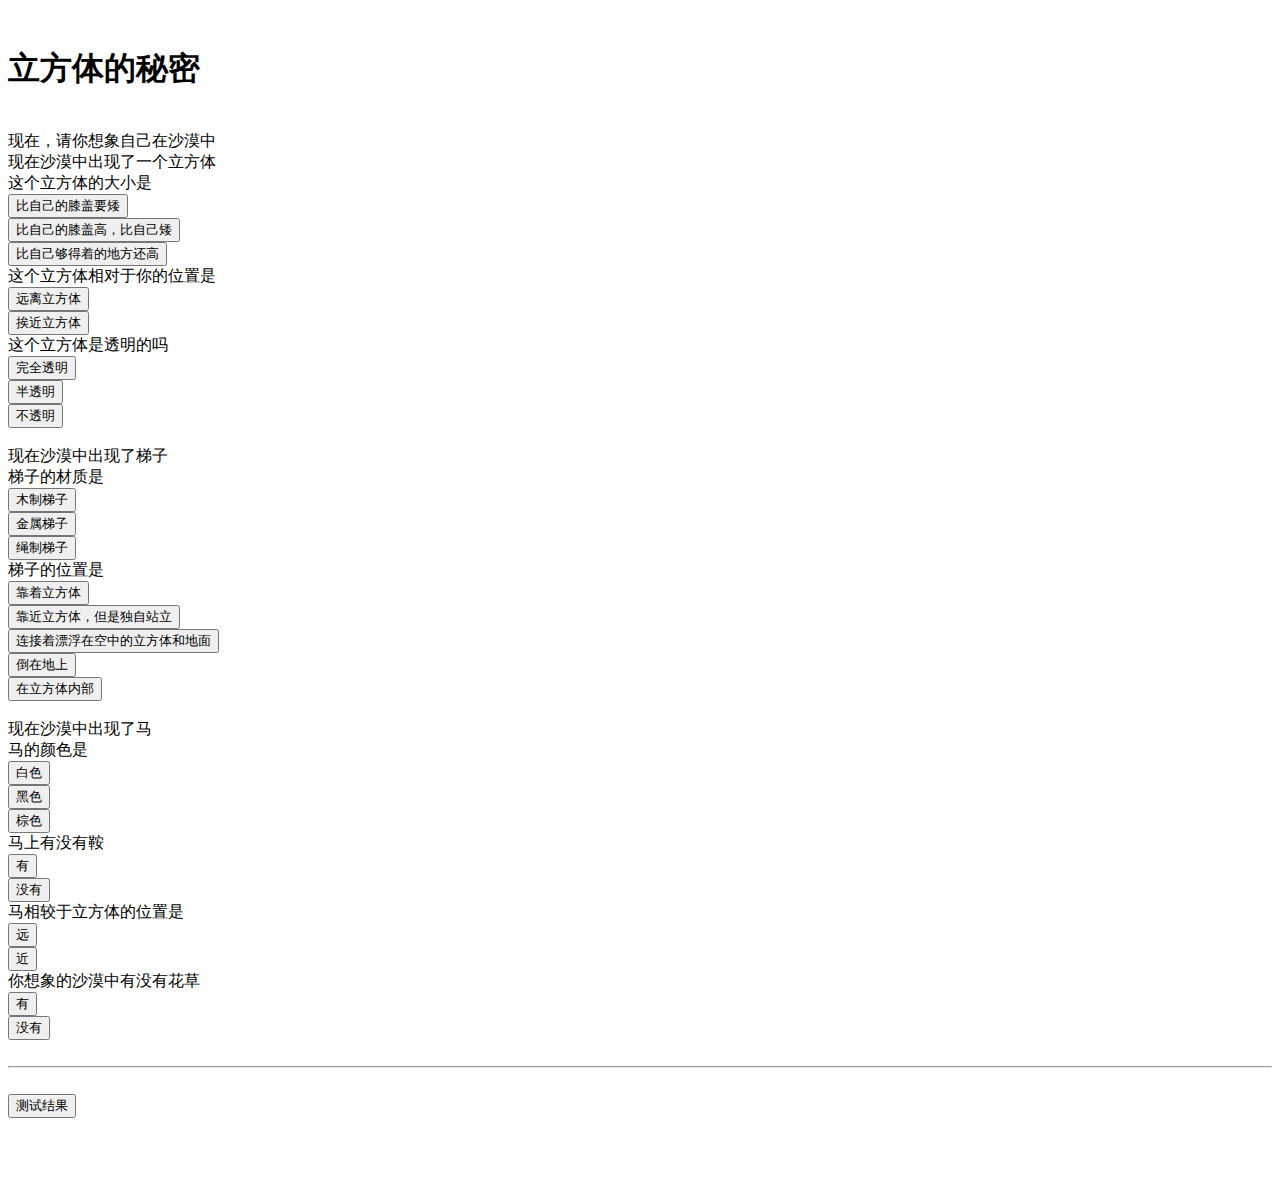
==== 立方体的秘密.html @ 9df50cff "upload lifangtidemimi" ====
<!DOCTYPE html>
<html>
<head>
  <title>立方体的秘密</title>
    <script src="立方体的秘密.js"></script>
    <link rel="stylesheet" href="立方体的秘密.css">
</head>
<body>
  <br>
  <h1>立方体的秘密</h1><br>
  <div class="container">
  <p0>现在，请你想象自己在沙漠中</p0><br>
  <p1>现在沙漠中出现了一个立方体</p1><br>
  <p2>这个立方体的大小是</p2><br>
  <button onclick="xiao()">比自己的膝盖要矮</button><br>
  <button onclick="zhong()">比自己的膝盖高，比自己矮</button><br>
  <button onclick="da()">比自己够得着的地方还高</button><br>

  <p3>这个立方体相对于你的位置是</p3><br>
  <button onclick="yuan()">远离立方体</button><br>
  <button onclick="jin()">挨近立方体</button><br>

  <p4>这个立方体是透明的吗</p4><br>
  <button onclick="wanquan()">完全透明</button><br>
  <button onclick="ban()">半透明</button><br>
  <button onclick="bu()">不透明</button><br>
  <br>
  <p5>现在沙漠中出现了梯子</p5><br>
  <p6>梯子的材质是</p6><br>
  <button onclick="mutou()">木制梯子</button><br>
  <button onclick="jinshu()">金属梯子</button><br>
  <button onclick="shengzhi()">绳制梯子</button><br>

  <p7>梯子的位置是</p7><br>
  <button onclick="kaozhe()">靠着立方体</button><br>
  <button onclick="duli()">靠近立方体，但是独自站立</button><br>
  <button onclick="lianjie()">连接着漂浮在空中的立方体和地面</button><br>
  <button onclick="daozhe()">倒在地上</button><br>
  <button onclick="limian()">在立方体内部</button><br>
  <br>
  <p8>现在沙漠中出现了马</p8><br>
  <p9>马的颜色是</p9><br>
  <button onclick="bai()">白色</button><br>
  <button onclick="hei()">黑色</button><br>
  <button onclick="zong()">棕色</button><br>

  <p10>马上有没有鞍</p10><br>
  <button onclick="youan()">有</button><br>
  <button onclick="meiyouan()">没有</button><br>

  <p11>马相较于立方体的位置是</p11><br>
  <button onclick="mayuan()">远</button><br>
  <button onclick="majin()">近</button><br>

  <p12>你想象的沙漠中有没有花草</p12><br>
  <button onclick="youhua()">有</button><br>
  <button onclick="meiyouhua()">没有</button><br>

  <br>
  <hr>
  <br>

  <button onclick="ceshijieguo()">测试结果</button>
  <div id="lifangti"></div><br>
  <div id="tizi"></div><br>
  <div id="ma"></div><br>
  <div id="jinggao"></div><br>
</html>
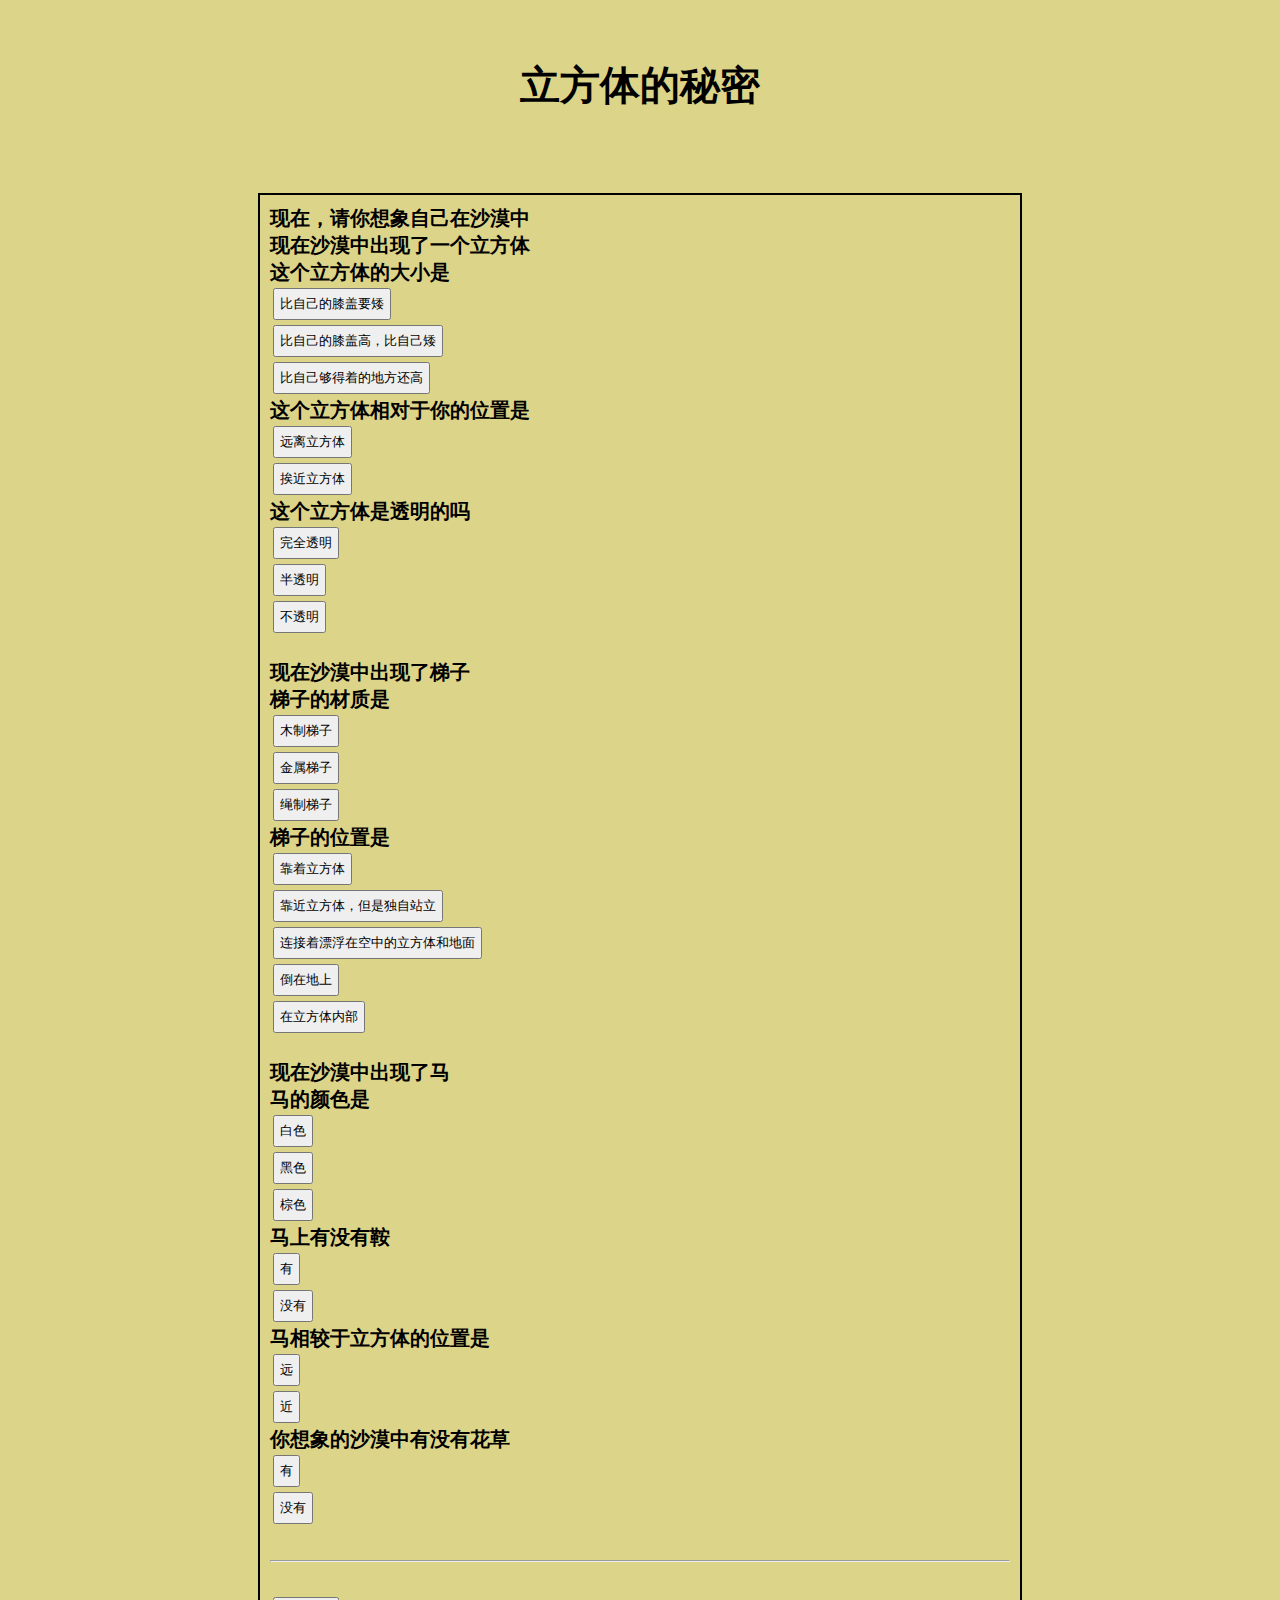
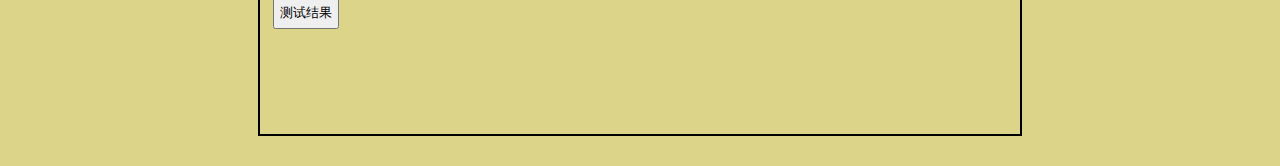
==== commit 97f57c43: "Add files via upload" ====
--- a/立方体的秘密.html
+++ b/立方体的秘密.html
@@ -2,8 +2,134 @@
 <html>
 <head>
   <title>立方体的秘密</title>
+  <style>
+  body {
+    padding-left: 11em;
+    padding-right: 11em;
+    font-family: Georgia, "Times New Roman",
+    Times, serif;
+    font-weight: bold;
+    font-size: 20px;
+    color: black;
+    background-color: #DCD488
+  }
+  .container {
+    position: relative;
+    margin:30px;
+    border:solid 2px black;
+    padding:10px;
+  }
+  h1 {
+    text-align: center;
+  }
+  button {
+    margin: 2.5px;
+    padding: 5px;
+  }
+  </style>
     <script src="立方体的秘密.js"></script>
-    <link rel="stylesheet" href="立方体的秘密.css">
+  <script>
+  var btns = document.getElementsByTagName('button');
+  for (var i = 0; i < btns.length; i++) {
+    btns[i].onclick = function(){
+      for (var i = 0; i< btns.length; i++){
+        btns[i].style.backgroundColor = '';
+      }
+      this.style.backgroundColor = 'red';
+    }
+  }
+  function xiao(){
+    daxiao = "你是一个谦虚、关注他人的人，让人容易亲近，但同时你可能也有一点胆怯和自卑。"
+  }
+  function zhong(){
+    daxiao = "你是一个较为平衡的人，不自负也不自卑，保有自己自尊的同时对他人十分热情。"
+  }
+  function da(){
+    daxiao = "你是一个自信慷慨的人，有抱负，爱冒险，但是可能有一点利己，对于自己人生或周边事物的支配欲较强。"
+  }
+
+  function yuan(){
+    juli = "你在行动之前会考虑，会自我观察，行为模式相对更加理性、克己，对未来有比较清晰的规划。同时，你会更喜欢独处的时光，喜欢独自一人去探索世界。"
+  }
+  function jin(){
+    juli = "你是一个比较感性的人，比较容易受情绪影响，也更喜欢用情感去体验生活，永远活在当下。同时，你比较喜欢社交，喜欢同伴，有比较多的朋友。"
+  }
+
+
+  function wanquan(){
+    touming = "你是一个直率，不隐藏的人，往往会即刻把自己的真实想法或情感表露出来。"
+  }
+  function ban(){
+    touming = "你拥有迷人的神秘感，时而表露自我，时而保守隐私，忽近忽远，可能连你自己也捉摸不透。"
+  }
+  function bu(){
+    touming = "你比较注重保护自己的隐私，比较慢的才能信任他人，表露自我。"
+  }
+
+  function mutou(){
+    caizhi = "你的朋友或者同事大多都是暖心的，与你真诚相待，但是如果梯子摇摇晃晃或者出现破损，则表示你们的关系可能出现了问题或者正在疏远。"
+  }
+  function jinshu(){
+    caizhi = "你的朋友或同事大多能力强大，可以给你提供你想要的帮助，十分可靠，但相反的你们的关系可能也会比较利益化，缺少情感交流。"
+  }
+  function shengzhi(){
+    caizhi = "你的朋友比较灵活多变，你比较热衷于探索自己的生活，在不同的生活阶段拥有不同的朋友。"
+  }
+
+  function kaozhe(){
+    weizhi = "你和你的朋友相互依靠，相互理解，关系紧密。"
+  }
+  function duli(){
+    weizhi = "你在朋友相处中习惯保持一定的距离，不希望他们过多的介入自己的生活。"
+  }
+  function lianjie(){
+    weizhi = "你的朋友们可以帮助你成长，或者在帮助你实现梦想。"
+  }
+  function daozhe(){
+    weizhi = "你的朋友们可能多躺平，活在自己的舒适区当中。"
+  }
+  function limian(){
+    weizhi = "你十分信赖你的朋友，你的朋友可能对你知根知底，但同时你对你朋友的忠诚度和占有欲较高。"
+  }
+
+  function bai(){
+    yanse = "你比较重视伴侣的信任和忠诚，希望伴侣对自己忠贞不二。"
+  }
+  function hei(){
+    yanse = "你希望你的伴侣成熟有魅力，且能够主导你们的关系。"
+  }
+  function zong(){
+    yanse = "你希望你的伴侣对你温柔，相处舒适。"
+  }
+
+  function youan(){
+    an = "你对你的伴侣掌控欲和占有欲比较强，希望对方为自己掌控。"
+  }
+  function meiyouan(){
+    an = "你对伴侣的占有欲较小，希望双方都有自己的生活空间与自由。"
+  }
+
+  function mayuan(){
+    maweizhi = "爱情在你的生活当中并不是那么重要，你的人生有其他更重要的事物需要你付出精力。"
+  }
+  function majin(){
+    maweizhi = "爱情在你的生活当中很重要，你渴望通过爱情填满生活。"
+  }
+
+  function youhua(){
+    hua = "你的爱情有结果，可能是孩子，也可能是共同的爱好或是宠物等等。"
+  }
+  function meiyouhua(){
+    hua = "你对待爱情更加注重过程，没有那么在意爱情的结果。"
+  }
+
+  function ceshijieguo(){
+    document.getElementById('lifangti').innerHTML = ("立方体象征着自我，" + daxiao + juli + touming)
+    document.getElementById('tizi').innerHTML = ("梯子代表着你的朋友，" + caizhi + weizhi)
+    document.getElementById('ma').innerHTML = ("马象征着伴侣，" + yanse + an + maweizhi + hua)
+    document.getElementById('jinggao').innerHTML = ("本测试仅供娱乐~")
+  }
+  </script>
 </head>
 <body>
   <br>
